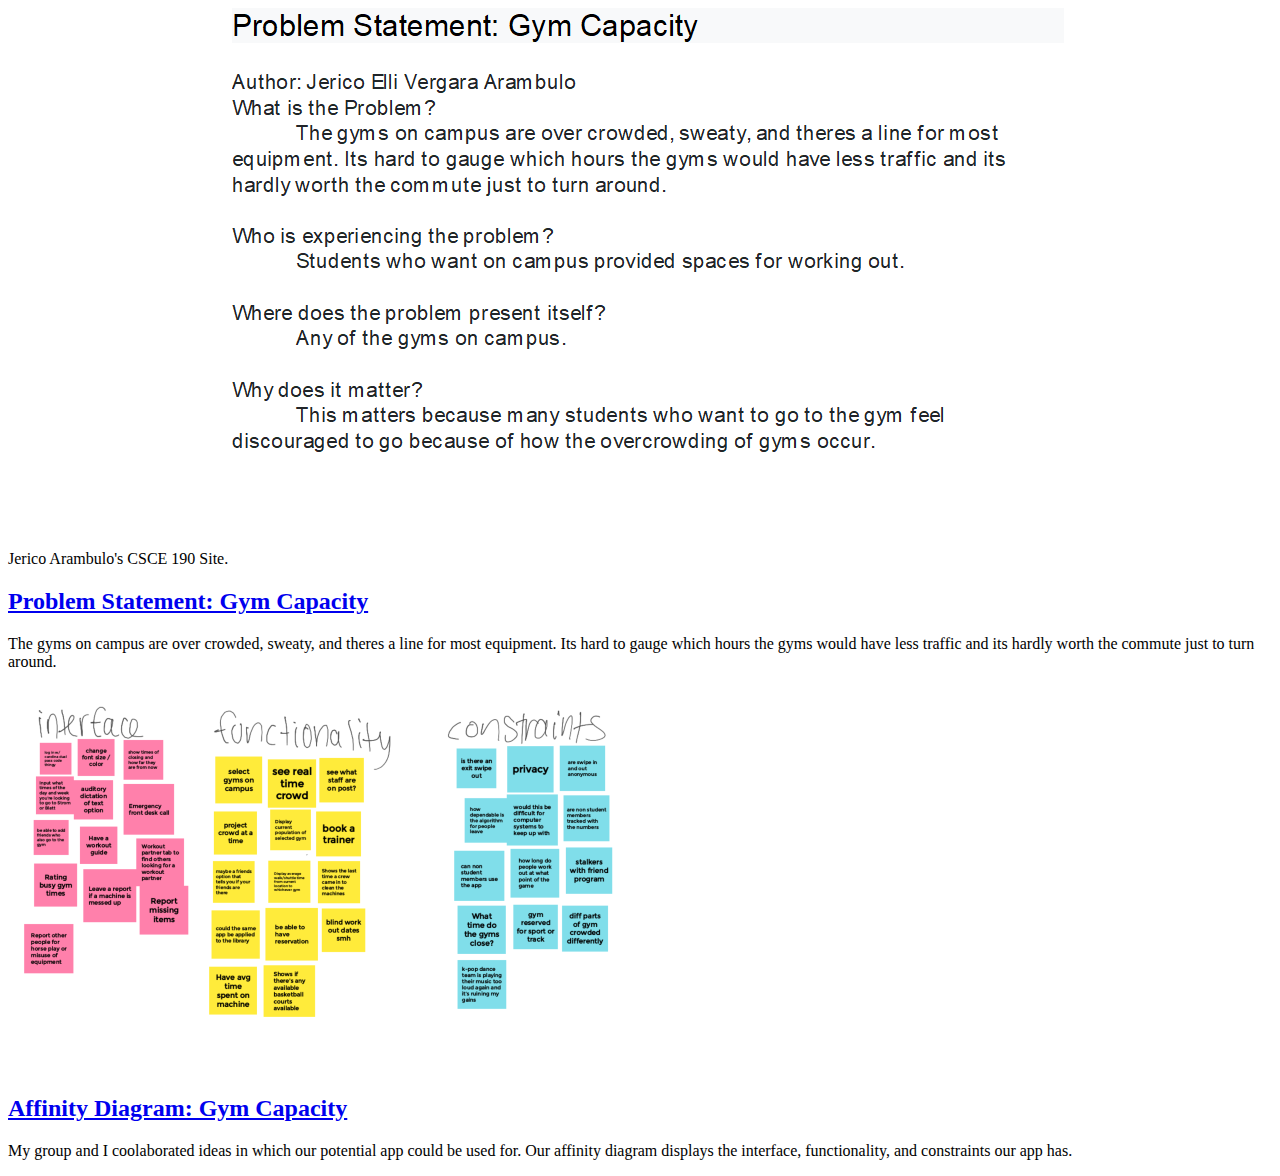
==== index.html @ 7f57007e "Add files via upload" ====
<!DOCTYPE html>
<html>
    <head>
        <title>CSCE 190: Jerico Arambulo</title>
    </head>
    <body>
        <hl>Jerico Arambulo's CSCE 190 Site.</hl>




        <!-- Problem statement-->
        <sections class="assignment">
            <a href="files/problem.statement.pdf"><img src="Images/problem.statement.png"></a>
            <section class="ass-details">
                <a href="files/problem.statement.pdf"><h2>Problem Statement: Gym Capacity</h2></a>
                <p>
                    The gyms on campus are over crowded, sweaty, and theres a line for most equipment. Its hard to gauge which hours the gyms would have less traffic and its hardly worth the commute just to turn around. 
                </p>
        </sections>
        <!-- Affinity diagram-->
        <sections class="assignment">
            <a href="files/affinity.diagram.pdf"><img src="Images/affinity.diagram.png"></a>
            <section class="ass-details">
                <a href="files/affinity.diagram.pdf"><h2>Affinity Diagram: Gym Capacity</h2></a>
                <p>
                    My group and I coolaborated ideas in which our potential app could be used for. Our affinity diagram displays the interface, functionality, and constraints our app has.
                </p>
        </sections>
    <body>
</html>
    </body>
</html>
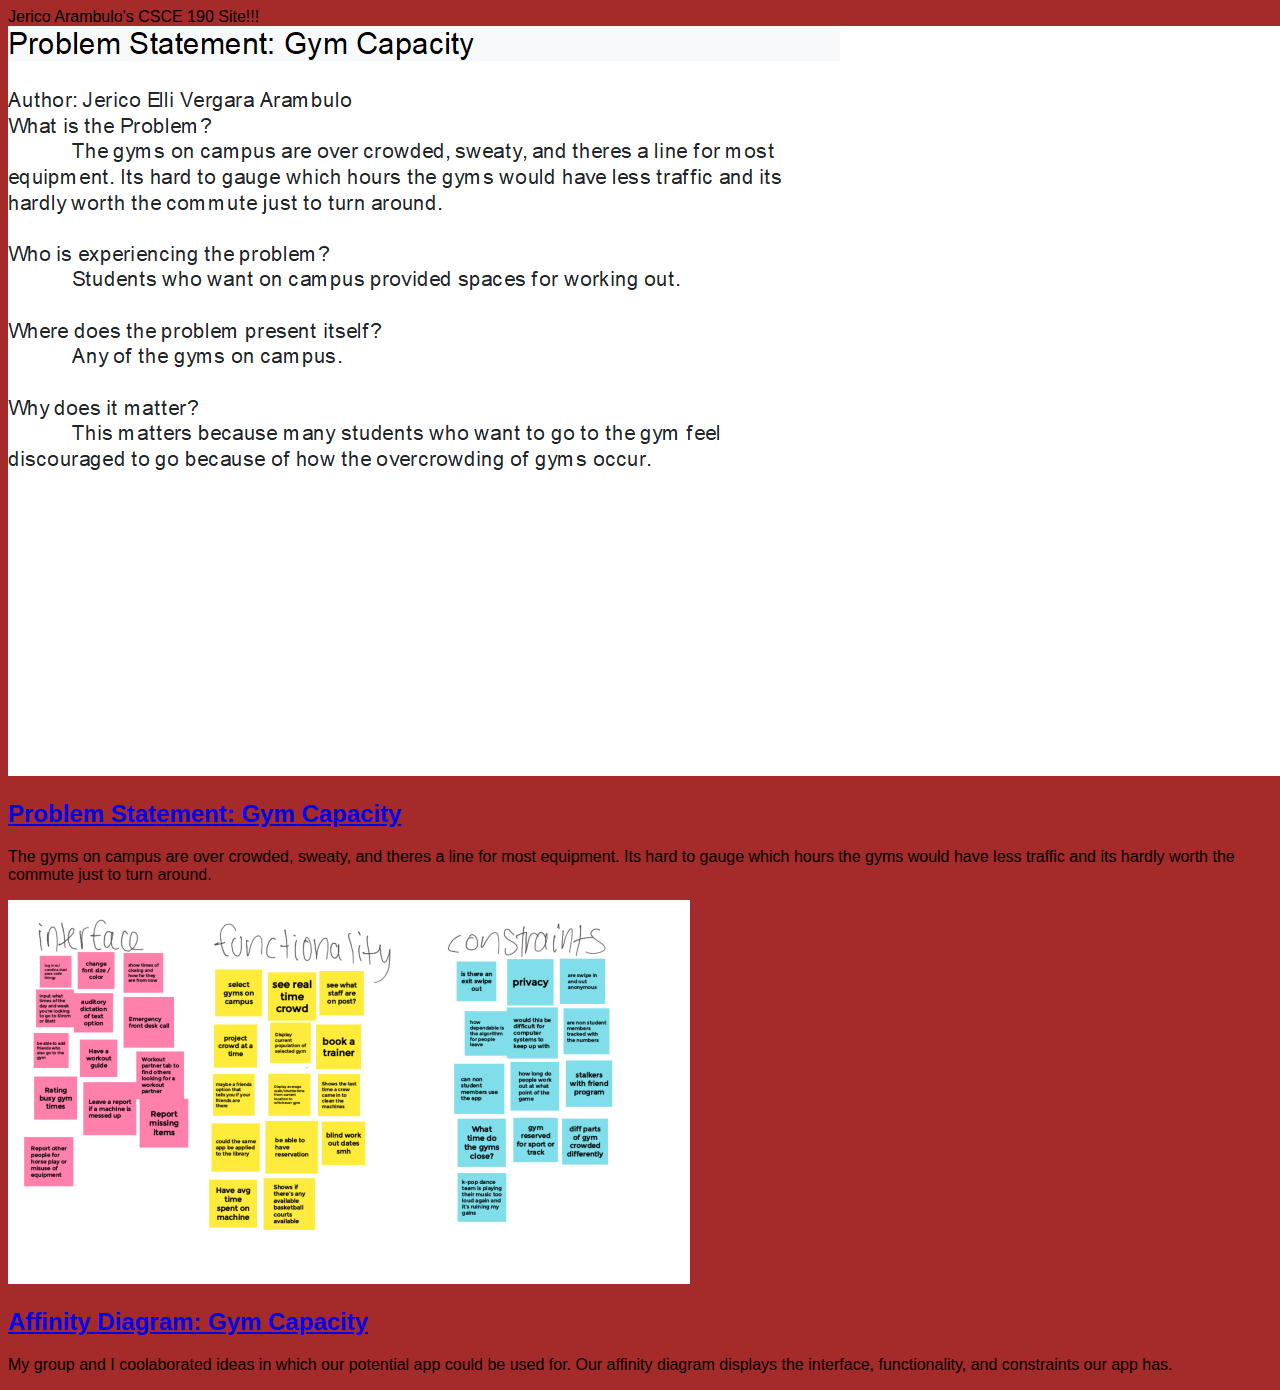
==== commit a0687685: "Add files via upload" ====
--- a/index.html
+++ b/index.html
@@ -2,9 +2,10 @@
 <html>
     <head>
         <title>CSCE 190: Jerico Arambulo</title>
+        <link rel="stylesheet" href="styles.css">
     </head>
     <body>
-        <hl>Jerico Arambulo's CSCE 190 Site.</hl>
+        <hl>Jerico Arambulo's CSCE 190 Site!!!</hl>
 
 
 
--- a/styles.css
+++ b/styles.css
@@ -0,0 +1,9 @@
+body {
+    background:brown;
+    font-family: Arial, Helvetica, sans-serif
+}
+
+h1 {
+    color: bisque;
+    text-align:center;
+}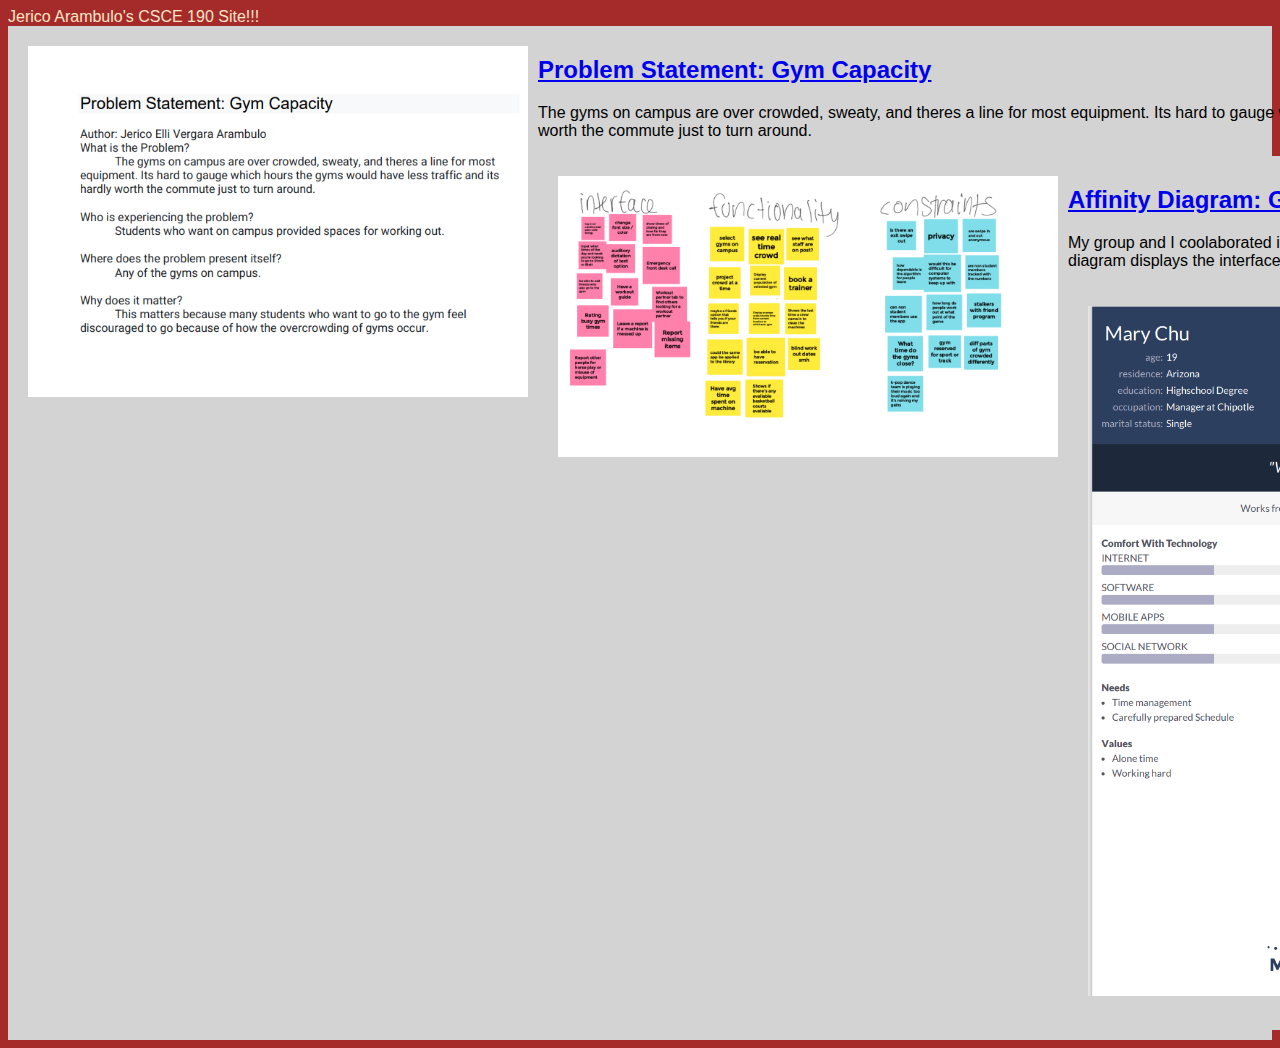
==== commit ae68d309: "Add files via upload" ====
--- a/index.html
+++ b/index.html
@@ -28,6 +28,18 @@
                     My group and I coolaborated ideas in which our potential app could be used for. Our affinity diagram displays the interface, functionality, and constraints our app has.
                 </p>
         </sections>
+    </sections>
+
+    <!-- Personas-->
+    <sections class="assignment">
+        <a href="files/personas.pdf"><img src="Images/personas.png"></a>
+        <section class="ass-details">
+            <a href="files/personas.pdf"><h2>Personas: Mary Chu</h2></a>
+            <p>
+                A persona of a typical gym app user
+            </p>
+    </sections>
+</sections>
     <body>
 </html>
     </body>
--- a/styles.css
+++ b/styles.css
@@ -3,7 +3,19 @@
     font-family: Arial, Helvetica, sans-serif
 }
 
-h1 {
+.assignment {
+    display:flex;
+    padding:10px;
+    background:lightgray
+}
+
+
+.assignment img{
+    width: 500px;
+    padding:10px;
+}
+
+hl {
     color: bisque;
     text-align:center;
 }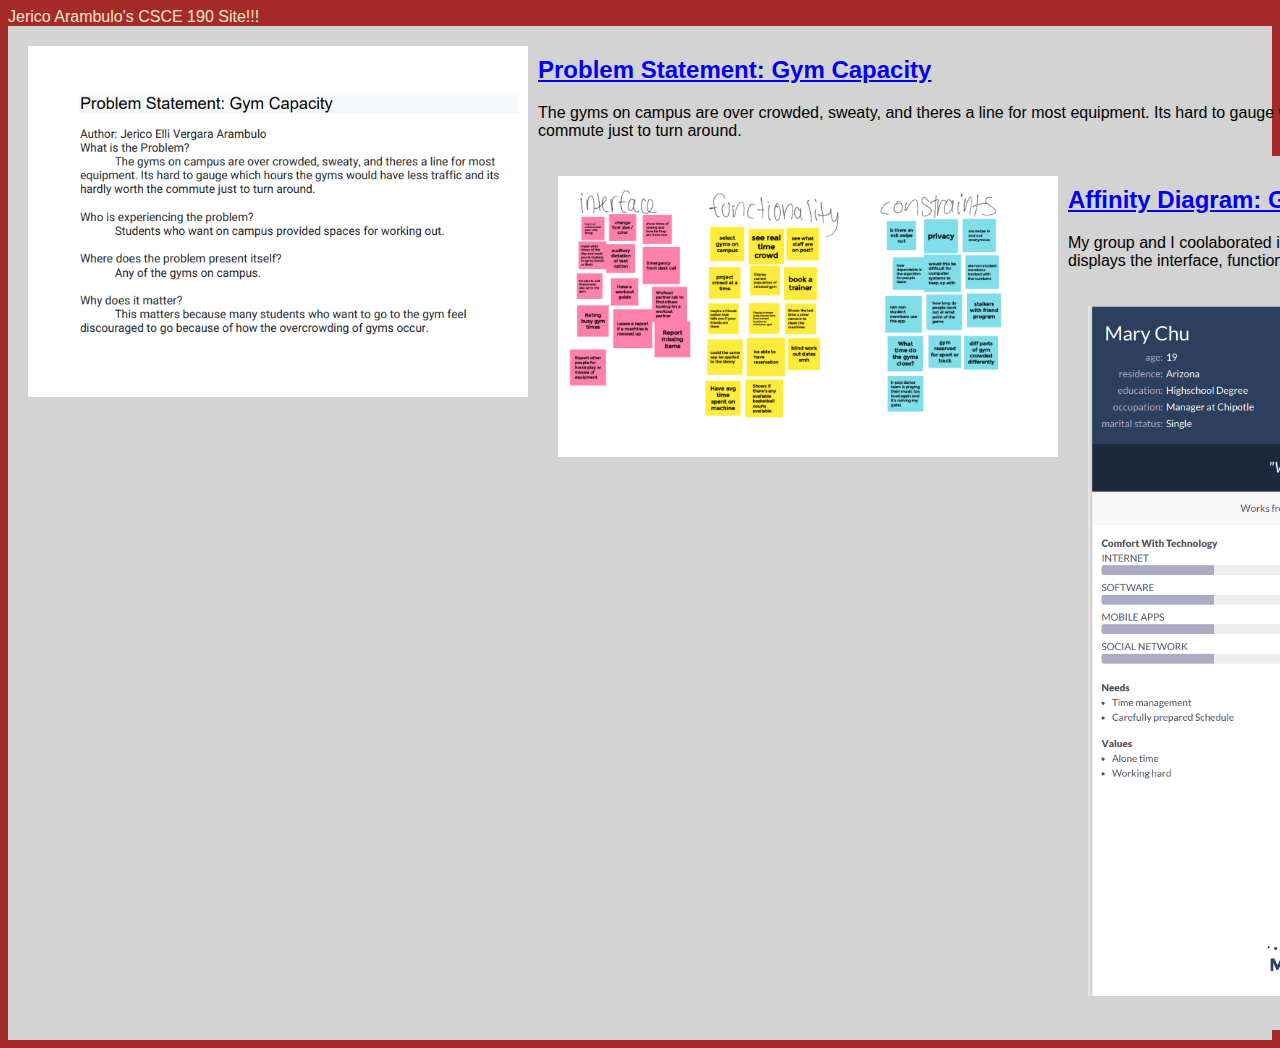
==== commit 90e3539e: "Add files via upload" ====
--- a/index.html
+++ b/index.html
@@ -38,6 +38,15 @@
             <p>
                 A persona of a typical gym app user
             </p>
+
+            <!-- Personas stories-->
+    <sections class="assignment">
+        <a href="files/persona.stories.pdf"><img src="Images/persona.stories.png"></a>
+        <section class="ass-details">
+            <a href="files/persona.stories.pdf"><h2>Personas: Mary Chu</h2></a>
+            <p>
+                Stories of the groups personans
+            </p>
     </sections>
 </sections>
     <body>
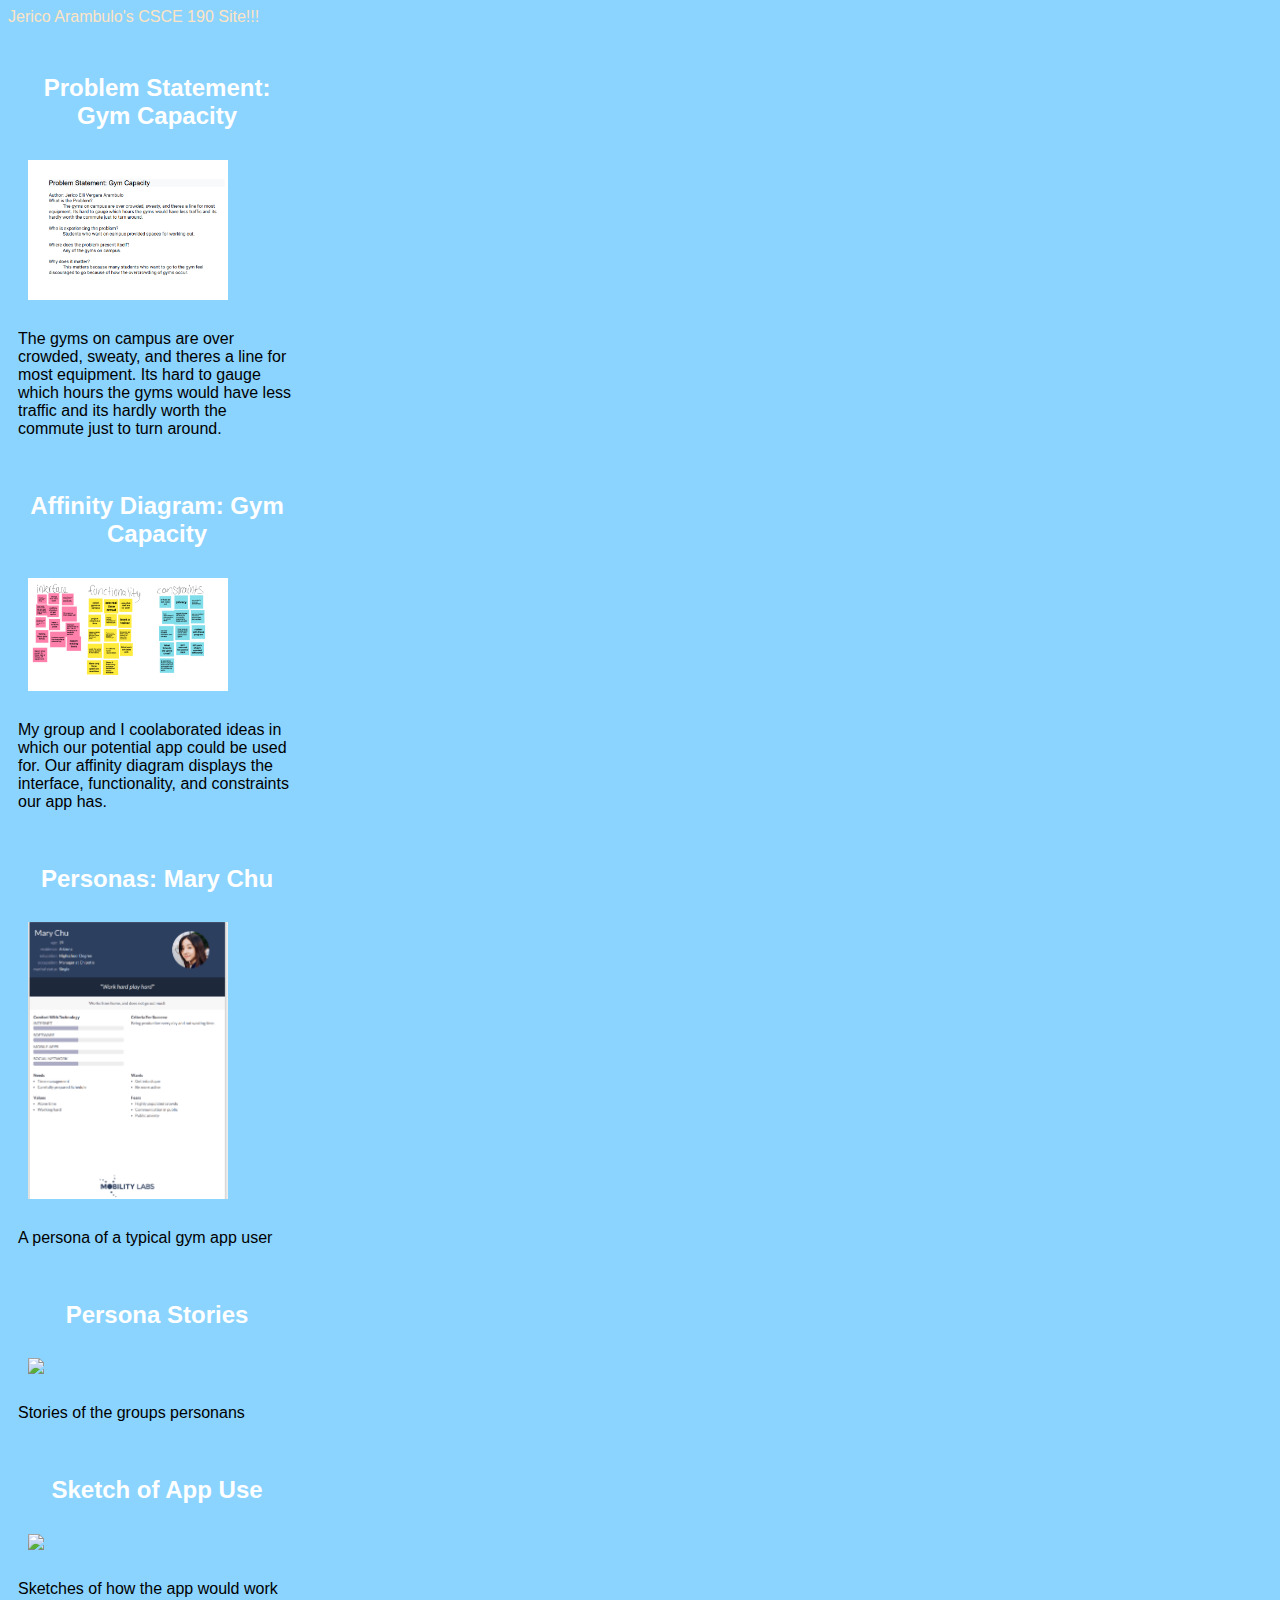
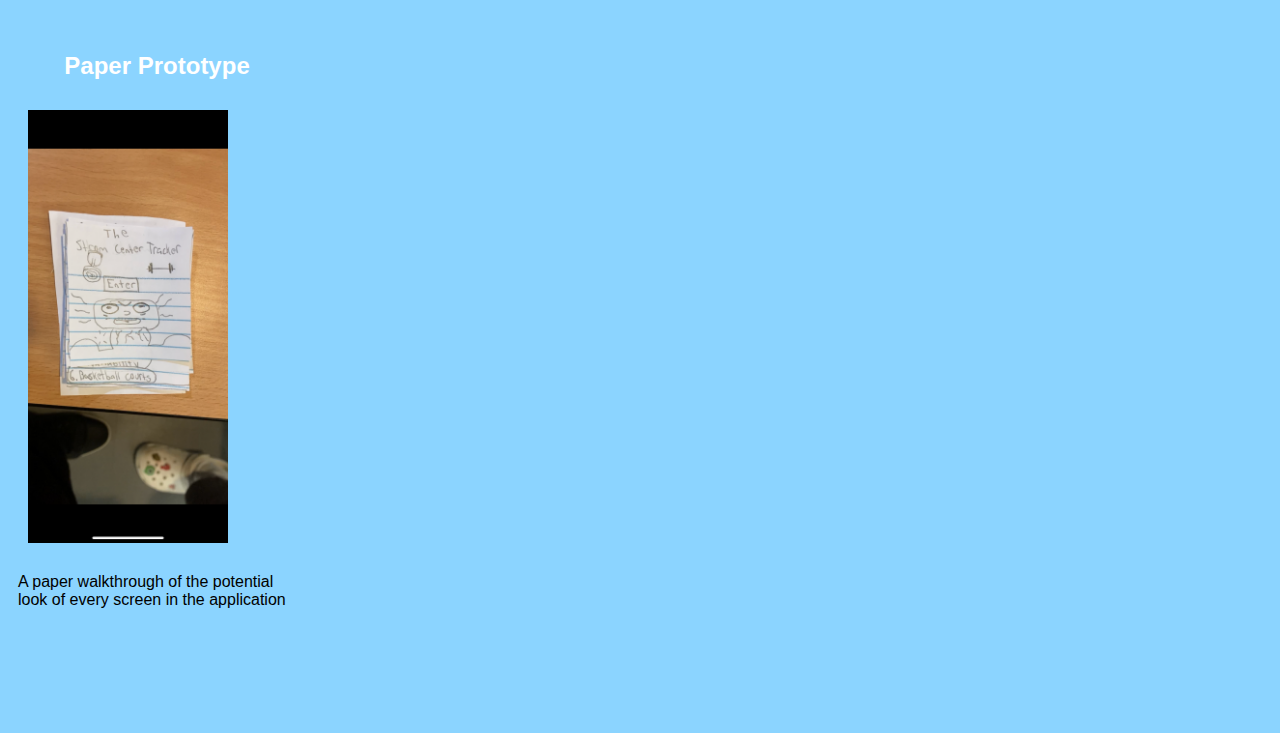
==== commit 6619336b: "Add files via upload" ====
--- a/index.html
+++ b/index.html
@@ -8,47 +8,79 @@
         <hl>Jerico Arambulo's CSCE 190 Site!!!</hl>
 
 
+<div class="assignment">
 
+            <!-- Problem statement-->
+            <sections class="assignment">
+                <a href="files/problem.statement.pdf">
+                    <h2>Problem Statement: Gym Capacity</h2>
+                    <img src="Images/problem.statement.png"></a>
+                
+                    <a href="files/problem.statement.pdf"></a>
+                    <p>
+                        The gyms on campus are over crowded, sweaty, and theres a line for most equipment. Its hard to gauge which hours the gyms would have less traffic and its hardly worth the commute just to turn around. 
+                    </p>
+            </sections>
+            <!-- Affinity diagram-->
+            <sections class="assignment">
+                <a href="files/affinity.diagram.pdf">
+                    <h2>Affinity Diagram: Gym Capacity</h2>
+                    <img src="Images/affinity.diagram.png"></a>
+                <section class="ass-details">
+                    <a href="files/affinity.diagram.pdf"></a>
+                    <p>
+                        My group and I coolaborated ideas in which our potential app could be used for. Our affinity diagram displays the interface, functionality, and constraints our app has.
+                    </p>
+            </sections>
+        </sections>
 
-        <!-- Problem statement-->
+        <!-- Personas-->
         <sections class="assignment">
-            <a href="files/problem.statement.pdf"><img src="Images/problem.statement.png"></a>
+            <a href="files/personas.pdf">
+                <h2>Personas: Mary Chu</h2>
+                <img src="Images/personas.png"></a>
             <section class="ass-details">
-                <a href="files/problem.statement.pdf"><h2>Problem Statement: Gym Capacity</h2></a>
+                <a href="files/personas.pdf"></a>
                 <p>
-                    The gyms on campus are over crowded, sweaty, and theres a line for most equipment. Its hard to gauge which hours the gyms would have less traffic and its hardly worth the commute just to turn around. 
+                    A persona of a typical gym app user
                 </p>
-        </sections>
-        <!-- Affinity diagram-->
+
+                <!-- Personas stories-->
         <sections class="assignment">
-            <a href="files/affinity.diagram.pdf"><img src="Images/affinity.diagram.png"></a>
+            <a href="files/persona.stories.pdf">
+                <h2>Persona Stories</h2>
+                <img src="Images/persona.stories.png"></a>
             <section class="ass-details">
-                <a href="files/affinity.diagram.pdf"><h2>Affinity Diagram: Gym Capacity</h2></a>
+                <a href="files/persona.stories.pdf"></a>
                 <p>
-                    My group and I coolaborated ideas in which our potential app could be used for. Our affinity diagram displays the interface, functionality, and constraints our app has.
+                    Stories of the groups personans
+                </p>
+
+                <!-- Sketches-->
+        <sections class="assignment">
+            <a href="files/sketches.pdf">
+                <h2>Sketch of App Use</h2>
+                <img src="Images/sketches.png"></a>
+            <section class="ass-details">
+                <a href="files/sketches.pdf"></a>
+                <p>
+                    Sketches of how the app would work
                 </p>
         </sections>
     </sections>
-
-    <!-- Personas-->
+    <!-- Prototype-->
     <sections class="assignment">
-        <a href="files/personas.pdf"><img src="Images/personas.png"></a>
+        <a href="https://www.youtube.com/watch?v=qKaz0_MLNuw&ab_channel=ElliArambulo">
+            <h2>Paper Prototype</h2>
+            <img src="Images/paper.prototype.png"></a>
         <section class="ass-details">
-            <a href="files/personas.pdf"><h2>Personas: Mary Chu</h2></a>
+            <a href="https://www.youtube.com/watch?v=qKaz0_MLNuw&ab_channel=ElliArambulo"></a>
             <p>
-                A persona of a typical gym app user
-            </p>
-
-            <!-- Personas stories-->
-    <sections class="assignment">
-        <a href="files/persona.stories.pdf"><img src="Images/persona.stories.png"></a>
-        <section class="ass-details">
-            <a href="files/persona.stories.pdf"><h2>Personas: Mary Chu</h2></a>
-            <p>
-                Stories of the groups personans
+                A paper walkthrough of the potential look of every screen in the application
             </p>
     </sections>
-</sections>
+    </sections>
+</div>
     <body>
 </html>
     </body>
--- a/styles.css
+++ b/styles.css
@@ -1,21 +1,48 @@
 body {
-    background:brown;
+    background:rgb(139, 212, 255);
     font-family: Arial, Helvetica, sans-serif
+}
+.assignment{
+    display:flex
+    flex-wrap wrap;
+    
 }
 
 .assignment {
-    display:flex;
+    width : 22%;
     padding:10px;
+    margin: 10 px;
+    padding: 20 px 10 px;
     background:lightgray
+    border radius 5px;
 }
 
 
 .assignment img{
-    width: 500px;
+    width: 200px;
     padding:10px;
+    border:4px solid white
+    display block;
+    margin: auto;
+}
+.assignment img:hover{
+    border: 4px dashed purple
 }
 
 hl {
     color: bisque;
     text-align:center;
+}
+h1 :hover {
+color : whitesmoke;
+}
+h2{
+    text-align: center;
+}
+a{
+    text-decoration: none;
+    color: white
+}
+a:hover{
+    color:purple
 }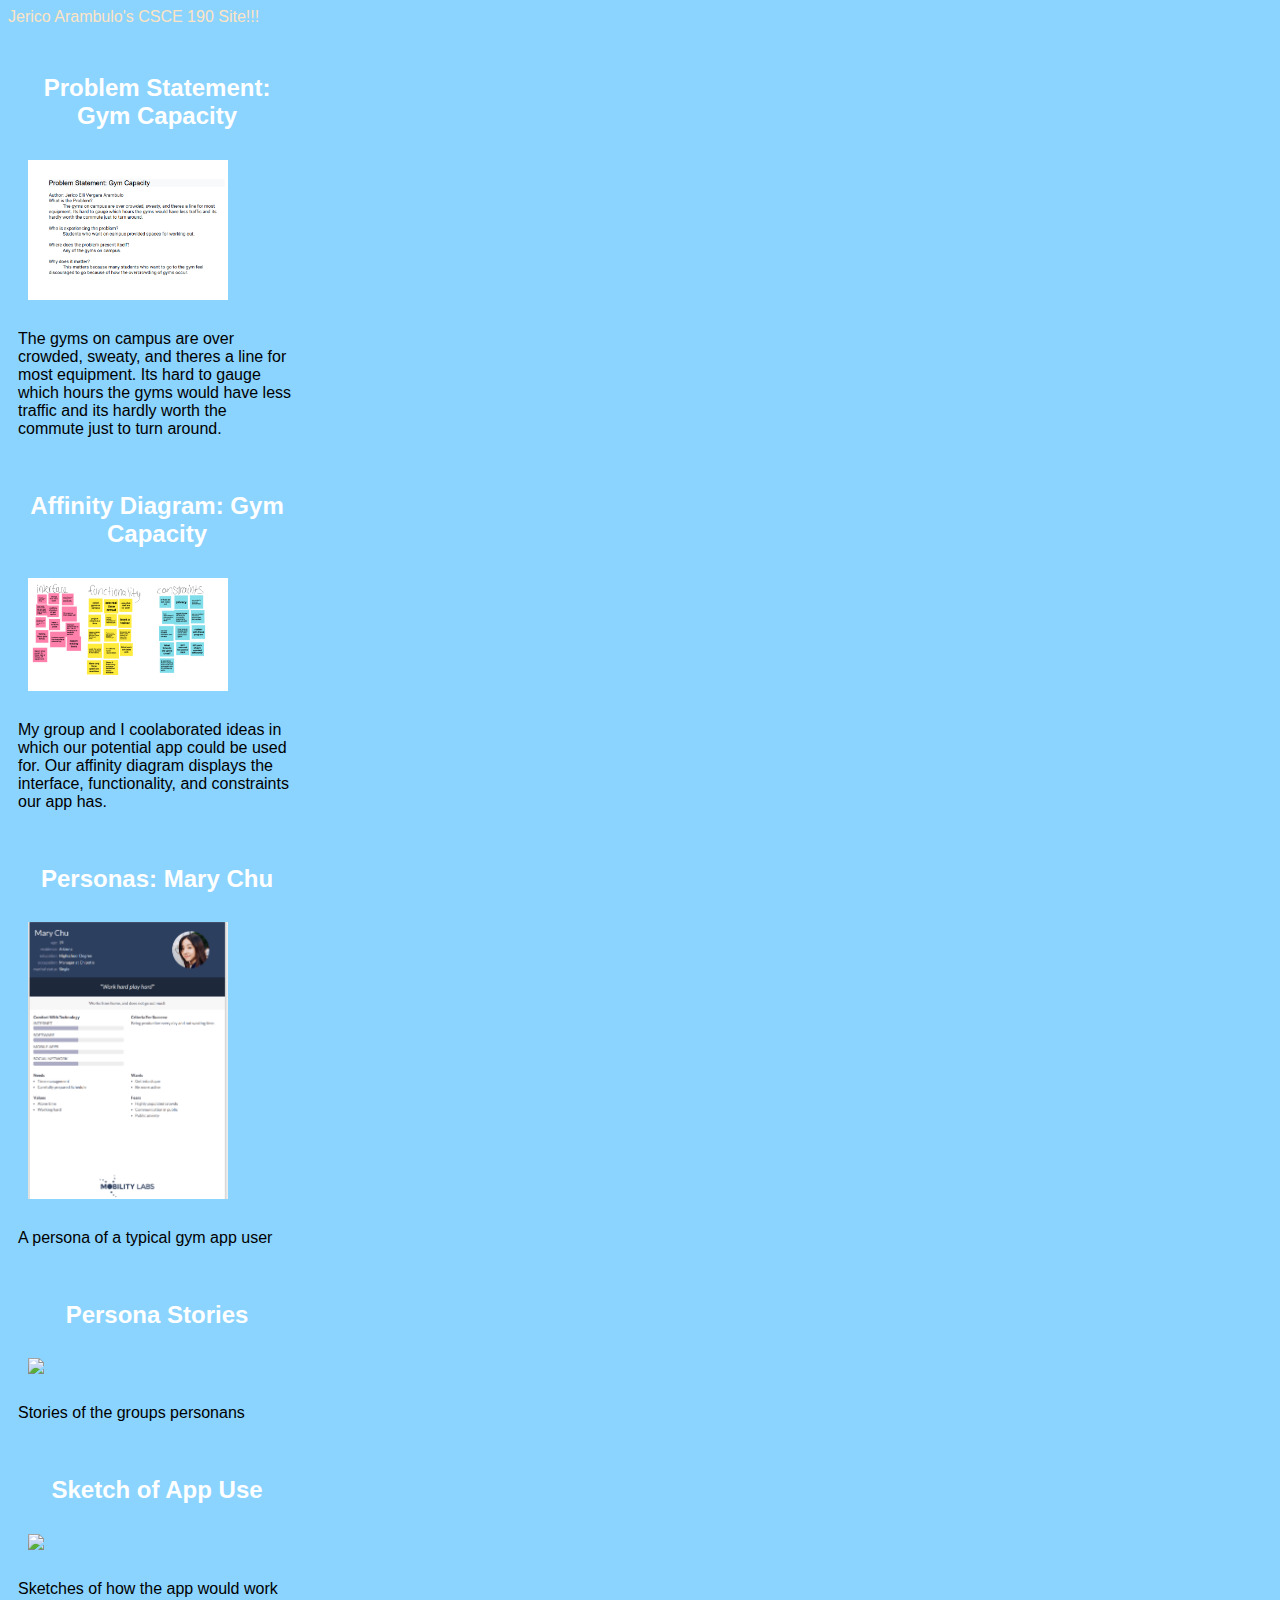
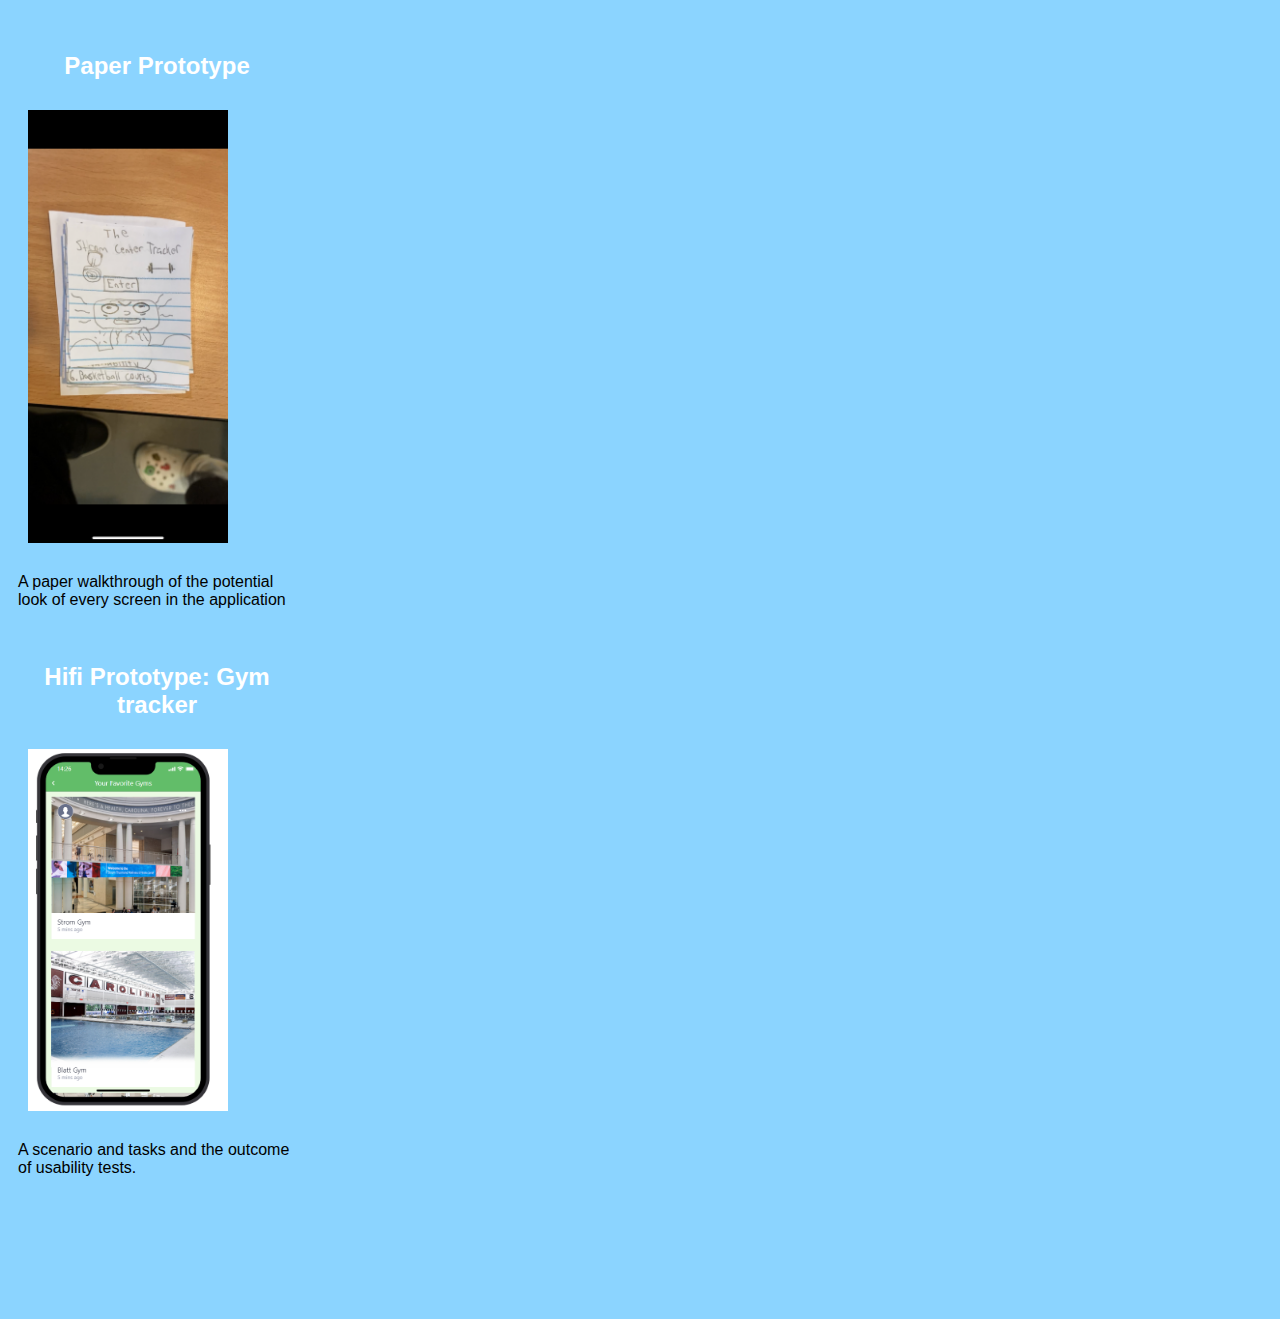
==== commit 65cbf346: "Add files via upload" ====
--- a/index.html
+++ b/index.html
@@ -80,6 +80,18 @@
             </p>
     </sections>
     </sections>
+   <!-- Prototype-->
+   <sections class="assignment">
+    <a href="files/HifiPrototype/preview.html">
+        <h2>Hifi Prototype: Gym tracker</h2>
+        <img src="Images/hifi.prototype.png"></a>
+    <section class="ass-details">
+        <a href="files/HifiPrototype/preview.html"></a>
+        <p>
+            A scenario and tasks and the outcome of usability tests.
+        </p>
+</sections>
+    </sections>
 </div>
     <body>
 </html>
